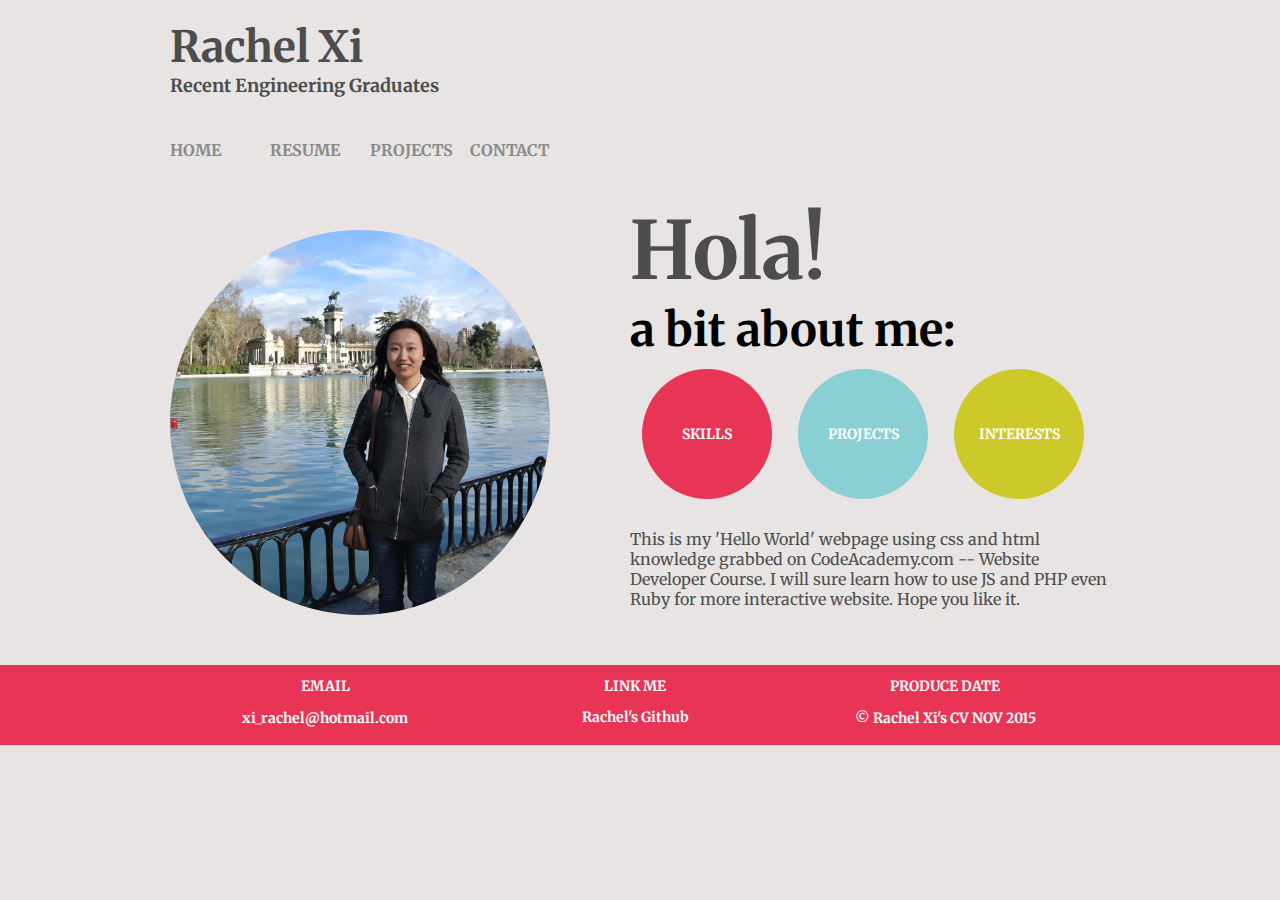
==== Index.html @ f09f2d77 "index page completed" ====
<!DOCTYPE html>
<html>
    <head>
        <link href='https://fonts.googleapis.com/css?family=Noticia+Text' rel='stylesheet' type='text/css'>
        <link href='https://fonts.googleapis.com/css?family=Merriweather' rel='stylesheet' type='text/css'>
        <link rel='stylesheet' href='Index.css'/>
    </head>
    <body>
        <div class="jumbotron">
            <div class="container">
                <h1>Rachel Xi</h1>
                <h3>Recent Engineering Graduates</h3>
            </div>
        </div>
        <div class="header">
        <div class="container">
        <div class="nav">
          <a href="#">Home</a>
        </div>
        <div class="nav">
          <a href="file:///Users/rachelxi/Documents/HTML_CSS/MYCV/Websites/Resume.html">Resume</a>
        </div>
        <div class="nav">
          <a href="file:///Users/rachelxi/Documents/HTML_CSS/MYCV/Websites/Projects.html">Projects</a>
          </div>
        <div class="nav">
          <a href="file:///Users/rachelxi/Documents/HTML_CSS/MYCV/Websites/Contact.html">Contact</a>
        </div>
        </div>
        </div>
        <div class="main">
            <div class="container">
                <img src="DSC_0816.JPG" />
            </div>
            <div class="container">
                <h1>Hola!</h1>
                <h2>a bit about me:</h2>
                <a ID="button3" href="#">Interests</a>
                <a ID="button2" href="#">Projects</a>
                <a ID="button1" href="#">Skills</a>
                <p>This is my 'Hello World' webpage using css and html knowledge
                grabbed on CodeAcademy.com -- Website Developer Course. I will sure learn 
                how to use JS and PHP even Ruby for more interactive website. Hope you 
                like it.</p>
                </div>
            </div>
        </div>
        <div class="footer">
            <div class="container">
                <div class="col"> 
                    <h2>Email</h2>
                    <p>xi_rachel@hotmail.com</p>
                </div>
                <div class="col">
                    <h2>Link Me</h2>
                    <a href="https://github.com/rachelxi/"> Rachel's Github</a>
                </div>
                <div class="col"> 
                    <h2>Produce Date</h2>
                    <p>&copy Rachel Xi's CV NOV 2015</p>
                </div>
            </div>
        </div>
    </body>
</html>
---- Index.css ----
html, body {
  margin: 0;
  padding: 0;
  font-family: 'Merriweather',serif;
    background: #E8E4E4;
}

.container {
  max-width: 940px;
  margin: 0 auto;
  padding: 0 10px;
}

.jumbotron {
    height: 100px;
    background-size: cover;
}

.header{
	width: 100%;
	height: 60px;
	
}
.header .nav {
    float: left;
    margin-top: 20px;
    margin-bottom: 20px;
    padding: 0 0;
    height: 40px;
    width: 100px;
}

.header .nav a{
  color: #8A8A8A;
  font-weight: 700;
  font-size: 16px;
  display: inline;
  position: center;
  padding: 20px 0;
  text-transform: uppercase;
  transition: color .5s;
  text-decoration: none;
}

.header .nav a:hover{
    color: #89CFD4;
    cursor: pointer;
}

.container h1{
    color: #4D4D4D;
    padding: 0 0;
    margin: 20px 0 0 0;
    text-align: left;
    font-size: 43px;
    font-weight: bold;
}

.container h3{
    color: #4D4D4D;
    padding: 0 0;
    margin:0 auto;
    text-align: left;
    font-size: 18px;
    font-weight: bold;
}
.main{
    clear: both;
}
.main img{
    float: left;
    height: 385px;
    width: 380px;
    margin: 30px 80px 50px 0;
    border-radius: 50%;
}

.main h1{
    font-size: 80px;
    font-weight: bold;
    margin: 0;
    padding: 0;
}

.main h2{
    font-size: 46px;
    font-weight: bold;
    margin: 0;
    padding: 0;
}

.main #button1{
     width:90px;
    height:90px;
    line-height: 90px;
    padding:20px 20px;
    margin: 10px 26px 30px 0;
    border-radius:50%;
    text-align:center;
    background-color:#E83556;
    display: inline-block;
    font-size: 14px;
    color: #FFFFFF;
    float: right;
    text-decoration: none;
    text-transform: uppercase;
    font-weight: bold;
    transition: background-color 0.5s;
}

.main #button1:hover{
    background-color: #862739;
    cursor: pointer;
}
.main #button2{
     width:90px;
    height:90px;
    line-height: 90px;
    padding:20px 20px;
     margin: 10px 26px 30px 0;
    border-radius:50%;
    text-align:center;
    background-color:#89CFD4;
    display: inline-block;
    font-size: 14px;
    color: #FFFFFF;
    float: right;
    text-decoration: none;
    text-transform: uppercase;
    font-weight: bold;
    transition: background-color 0.5s;
}

.main #button2:hover{
    background-color: #5D8A8C;
    cursor: pointer;
}

.main #button3{
    width:90px;
    height:90px;
    line-height: 90px;
    padding:20px 20px;
     margin: 10px 26px 30px 0;
    border-radius:50%;
    text-align:center;
    background-color:#CEC92B;
    display: inline-block;
    font-size: 14px;
    color: #FFFFFF;
    float: right;
    text-decoration: none;
    text-transform: uppercase;
    font-weight: bold;
    transition: background-color 0.5s;
}

.main #button3:hover{
    background-color: #898620;
    cursor: pointer;
}

.main p{
    font-size: 8;
    color: #4E4E4E;
}
.footer{
    background: #E83556;
    clear: both;
    width: 100%
    margin-top: 40px;
    margin-bottom: 40px;
    padding: 0 0;
    height: 80px;
}

.footer .col{
    float: left;
    width: 33%;
    text-align: center;
    display: inline;
}

.footer .col h2{
    color: #FFFFFF;
    font-size: 14px;
    font-weight: bold;
    text-transform: uppercase;
}

.footer .col p{
    color: #FFFFFF;
    font-size: 14px;
    font-weight: bold;
    padding: 0 0px;
    margin-bottom: 40px;
}

.footer .col a{
    color: #FFFFFF;
    font-size: 14px;
    font-weight: bold;
    padding: 0 50px;
    margin-bottom: 40px;
    text-decoration: none;
    transition: color 0.5s;
}

.footer .col a:hover{
    color: #89CFD4;
    cursor: pointer; 
}
@media (max-width: 500px) {
  .main h1 {
    font-size: 80px;
    padding: 0 40px;
  }

  .supporting .col {
    width: 100%;
  }
}
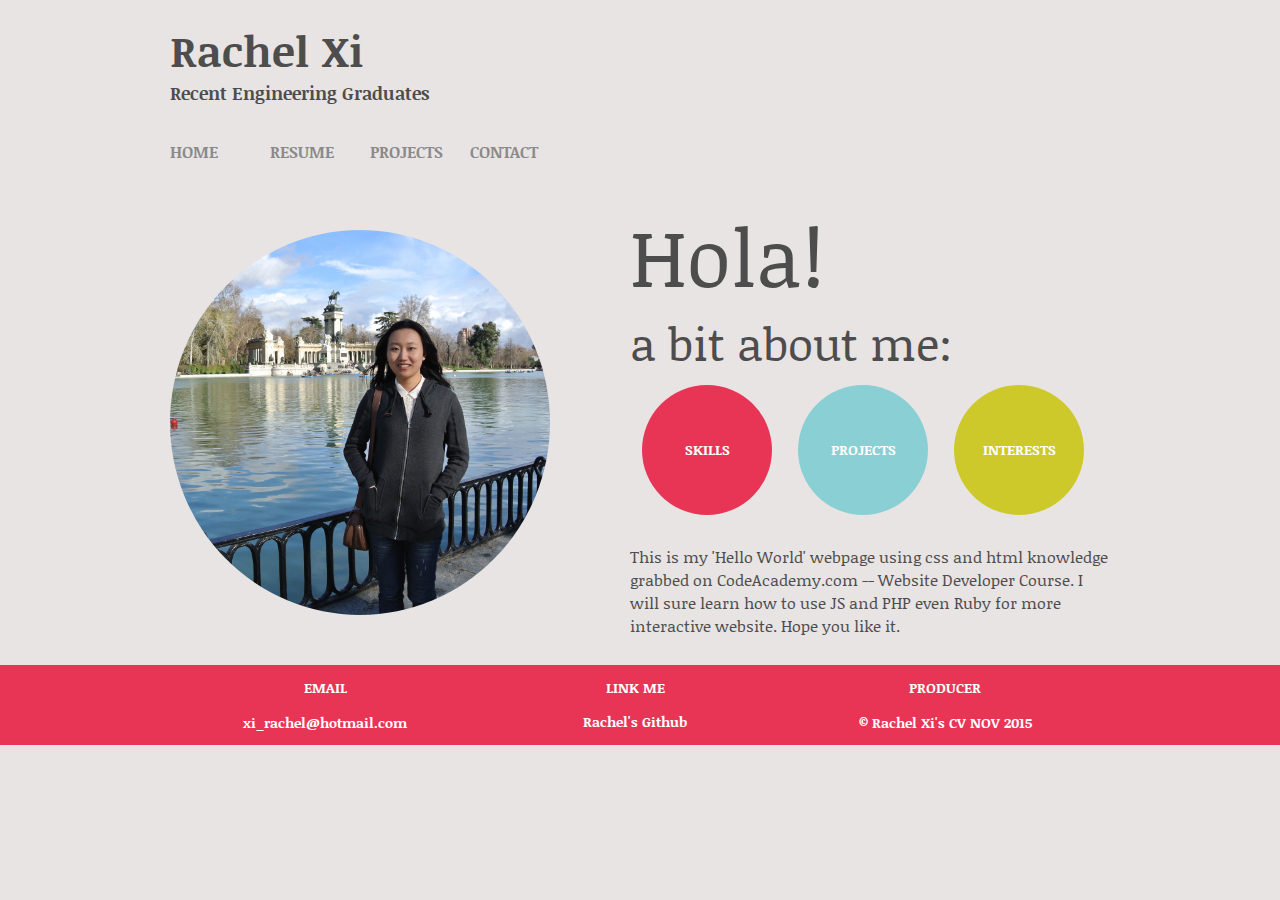
==== commit 3f004db8: "resume part completed" ====
--- a/Index.html
+++ b/Index.html
@@ -36,8 +36,8 @@
                 <h1>Hola!</h1>
                 <h2>a bit about me:</h2>
                 <a ID="button3" href="#">Interests</a>
-                <a ID="button2" href="#">Projects</a>
-                <a ID="button1" href="#">Skills</a>
+                <a ID="button2" href="file:///Users/rachelxi/Documents/HTML_CSS/MYCV/Websites/Projects.html">Projects</a>
+                <a ID="button1" href="file:///Users/rachelxi/Documents/HTML_CSS/MYCV/Websites/Resume.html">Skills</a>
                 <p>This is my 'Hello World' webpage using css and html knowledge
                 grabbed on CodeAcademy.com -- Website Developer Course. I will sure learn 
                 how to use JS and PHP even Ruby for more interactive website. Hope you 
@@ -56,7 +56,7 @@
                     <a href="https://github.com/rachelxi/"> Rachel's Github</a>
                 </div>
                 <div class="col"> 
-                    <h2>Produce Date</h2>
+                    <h2>Producer</h2>
                     <p>&copy Rachel Xi's CV NOV 2015</p>
                 </div>
             </div>
--- a/Index.css
+++ b/Index.css
@@ -1,7 +1,7 @@
 html, body {
   margin: 0;
   padding: 0;
-  font-family: 'Merriweather',serif;
+  font-family: 'Noticia Text',serif;
     background: #E8E4E4;
 }
 
@@ -11,11 +11,31 @@
   padding: 0 10px;
 }
 
+/* .jumbotron */
 .jumbotron {
     height: 100px;
     background-size: cover;
 }
 
+.jumbotron h1{
+    color: #4D4D4D;
+    padding: 0 0;
+    margin: 20px 0 0 0;
+    text-align: left;
+    font-size: 43px;
+    font-weight: bold;
+}
+
+.jumbotron h3{
+    color: #4D4D4D;
+    padding: 0 0;
+    margin:0 auto;
+    text-align: left;
+    font-size: 18px;
+    font-weight: bold;
+}
+
+/* .header */
 .header{
 	width: 100%;
 	height: 60px;
@@ -47,23 +67,7 @@
     cursor: pointer;
 }
 
-.container h1{
-    color: #4D4D4D;
-    padding: 0 0;
-    margin: 20px 0 0 0;
-    text-align: left;
-    font-size: 43px;
-    font-weight: bold;
-}
-
-.container h3{
-    color: #4D4D4D;
-    padding: 0 0;
-    margin:0 auto;
-    text-align: left;
-    font-size: 18px;
-    font-weight: bold;
-}
+/* .main */
 .main{
     clear: both;
 }
@@ -77,16 +81,18 @@
 
 .main h1{
     font-size: 80px;
-    font-weight: bold;
+    font-weight: 400;
     margin: 0;
     padding: 0;
+    color: #4D4D4D;
 }
 
 .main h2{
     font-size: 46px;
-    font-weight: bold;
+    font-weight: 400;
     margin: 0;
     padding: 0;
+    color: #4D4D4D;
 }
 
 .main #button1{
@@ -164,6 +170,8 @@
     font-size: 8;
     color: #4E4E4E;
 }
+
+/* .footer */
 .footer{
     background: #E83556;
     clear: both;
